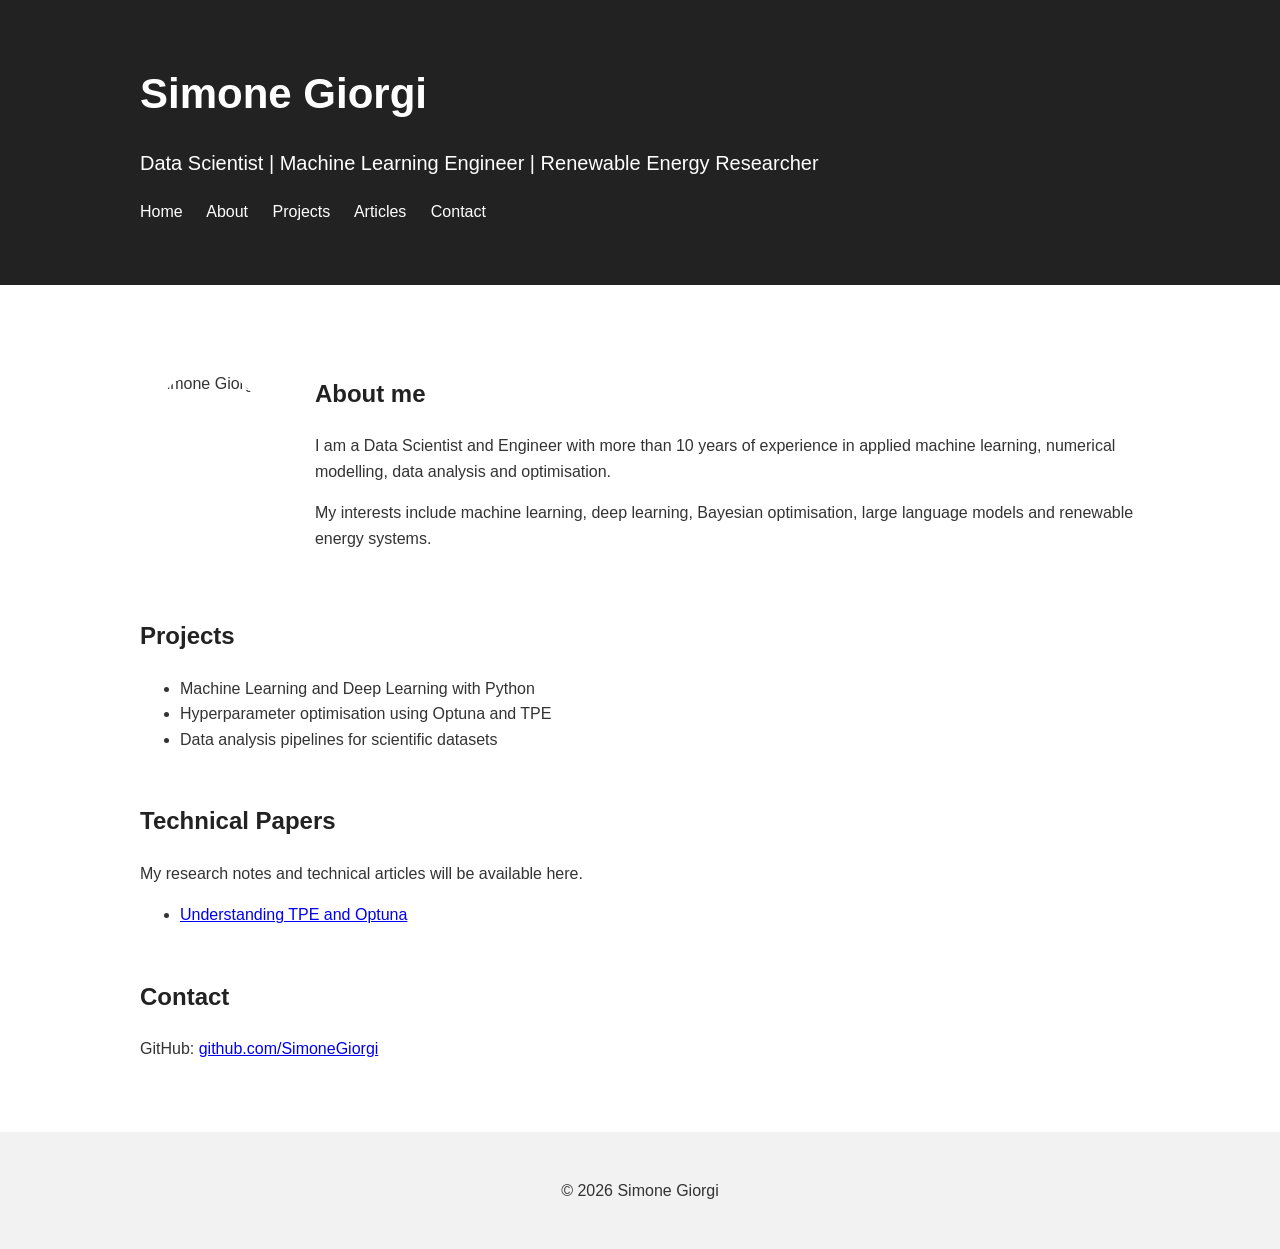
==== index.html @ 5b5c66df "Add publications page and update website navigation" ====
<!DOCTYPE html>
<html lang="en">

<head>

<meta charset="UTF-8">
<meta name="viewport" content="width=device-width, initial-scale=1.0">

<title>Simone Giorgi | Data Scientist</title>

<link rel="stylesheet" href="css/style.css">

</head>


<body>


<header>

<div class="container">

<h1>Simone Giorgi</h1>

<p>
Data Scientist | Machine Learning Engineer | Renewable Energy Researcher
</p>


<nav>

<a href="index.html">Home</a>
<a href="#about">About</a>
<a href="projects.html">Projects</a>
<a href="articles.html">Articles</a>
<a href="#contact">Contact</a>

</nav>

</div>

</header>



<main class="container">


<section id="about">


<div class="profile">


<img src="images/profile.jpg" 
alt="Simone Giorgi">


<div>

<h2>About me</h2>

<p>
I am a Data Scientist and Engineer with more than 10 years
of experience in applied machine learning, numerical modelling,
data analysis and optimisation.
</p>


<p>
My interests include machine learning,
deep learning, Bayesian optimisation,
large language models and renewable energy systems.
</p>

</div>


</div>

</section>



<section id="projects">

<h2>Projects</h2>

<ul>

<li>
Machine Learning and Deep Learning with Python
</li>

<li>
Hyperparameter optimisation using Optuna and TPE
</li>

<li>
Data analysis pipelines for scientific datasets
</li>

</ul>

</section>



<section id="papers">

<h2>Technical Papers</h2>

<p>
My research notes and technical articles will be available here.
</p>


<ul>

<li>
<a href="papers/tpe-optuna.pdf">
Understanding TPE and Optuna
</a>
</li>


</ul>


</section>



<section id="contact">

<h2>Contact</h2>

<p>
GitHub:
<a href="https://github.com/SimoneGiorgi">
github.com/SimoneGiorgi
</a>
</p>


</section>


</main>



<footer>

<p>
© 2026 Simone Giorgi
</p>

</footer>


</body>

</html>
---- css/style.css ----
/* General style */

body {
    font-family: Arial, Helvetica, sans-serif;
    margin: 0;
    background-color: #ffffff;
    color: #333333;
    line-height: 1.6;
}


.container {
    max-width: 1000px;
    margin: auto;
    padding: 20px;
}


/* Header */

header {
    background-color: #222;
    color: white;
    padding: 40px 0;
}


header h1 {
    margin: 0;
    font-size: 42px;
}


header p {
    font-size: 20px;
}


/* Navigation */

nav {
    margin-top: 20px;
}


nav a {
    color: white;
    text-decoration: none;
    margin-right: 20px;
}


/* Profile */

.profile {
    display: flex;
    align-items: center;
    gap: 40px;
}


.profile img {
    width: 180px;
    height: 180px;
    border-radius: 50%;
    object-fit: cover;
}


/* Sections */

section {
    margin: 50px 0;
}


h2 {
    color: #222;
}


/* Footer */

footer {
    text-align: center;
    padding: 30px;
    background: #f2f2f2;
}



.article {

    border: 1px solid #ddd;
    padding: 25px;
    margin: 30px 0;
    border-radius: 10px;

}


.button {

    display: inline-block;
    background: #222;
    color: white;

    padding: 10px 20px;

    margin-right: 15px;

    text-decoration: none;

    border-radius: 5px;

}


.button:hover {

    opacity: 0.8;

}
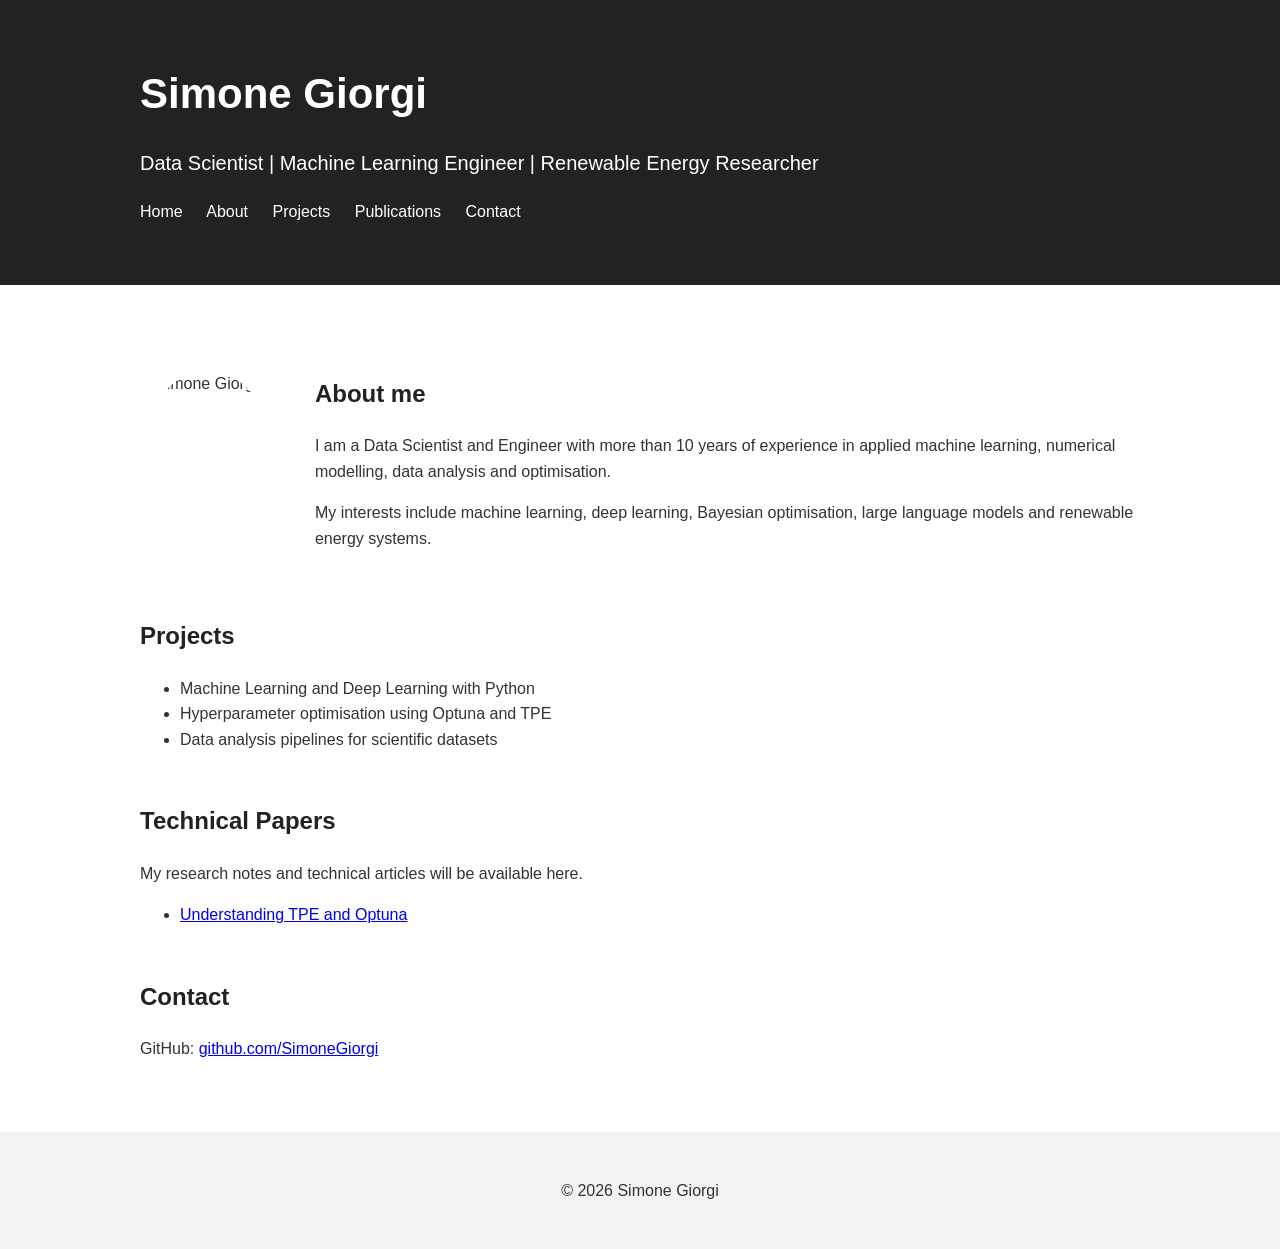
==== commit 497eaba8: "Add publications page and update website navigation" ====
--- a/index.html
+++ b/index.html
@@ -32,7 +32,7 @@
 <a href="index.html">Home</a>
 <a href="#about">About</a>
 <a href="projects.html">Projects</a>
-<a href="articles.html">Articles</a>
+<a href="publications.html">Publications</a>
 <a href="#contact">Contact</a>
 
 </nav>
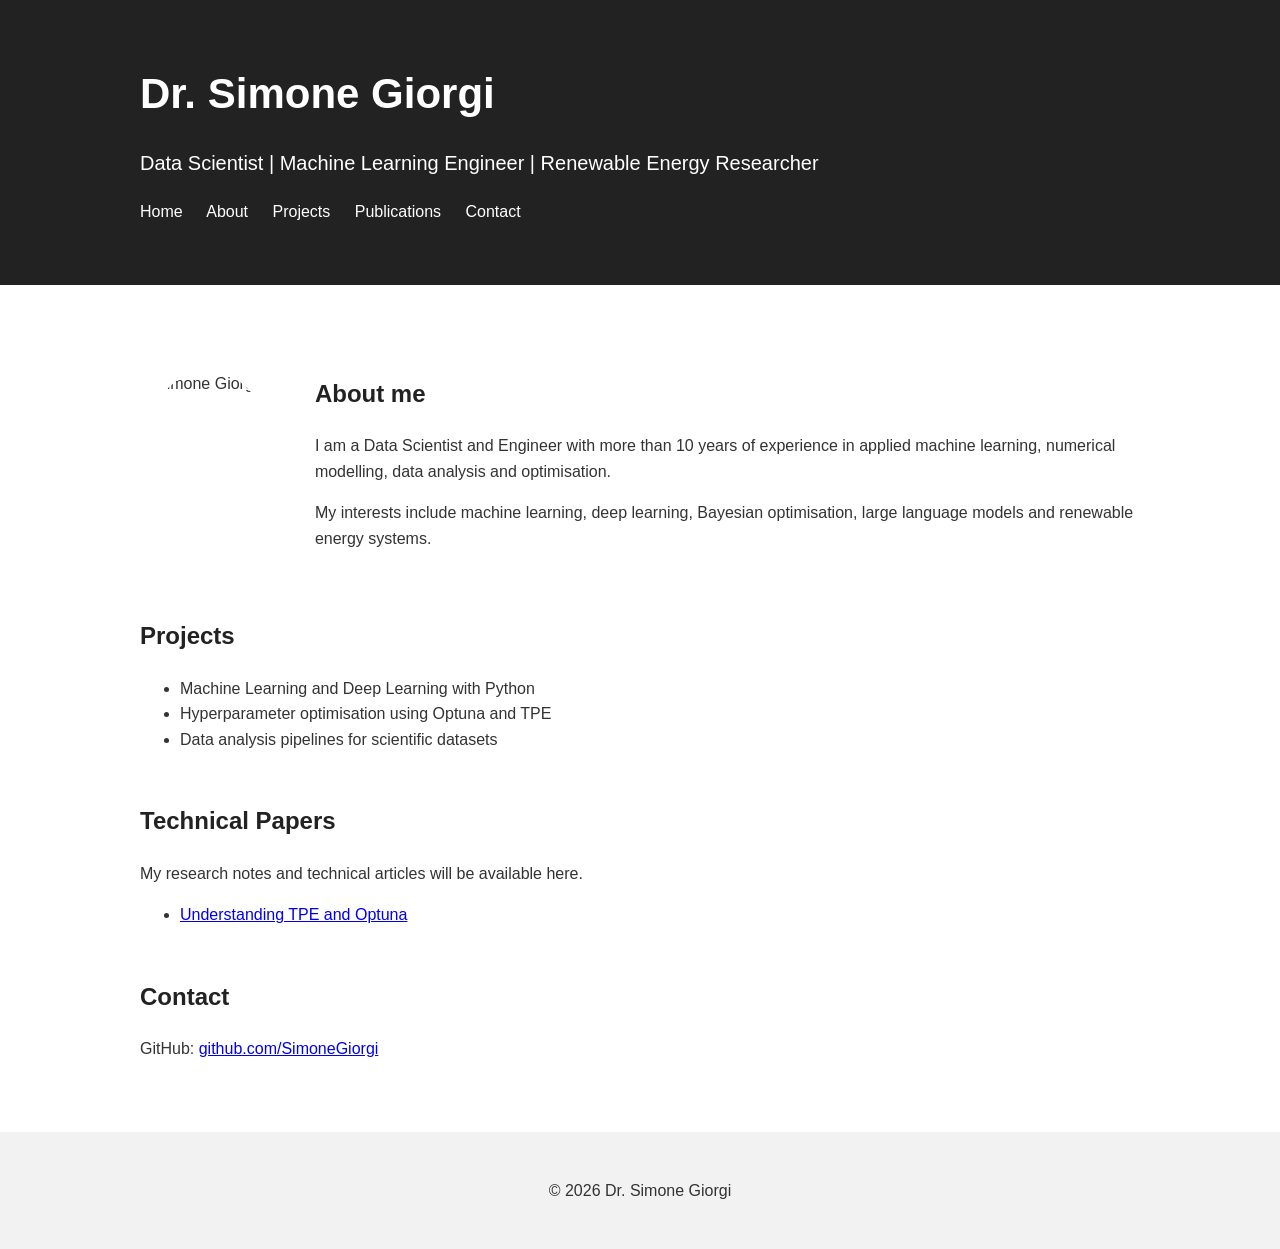
==== commit 77d6110b: "Add publications page and update website navigation" ====
--- a/index.html
+++ b/index.html
@@ -6,7 +6,7 @@
 <meta charset="UTF-8">
 <meta name="viewport" content="width=device-width, initial-scale=1.0">
 
-<title>Simone Giorgi | Data Scientist</title>
+<title>Dr. Simone Giorgi | Data Scientist</title>
 
 <link rel="stylesheet" href="css/style.css">
 
@@ -20,7 +20,7 @@
 
 <div class="container">
 
-<h1>Simone Giorgi</h1>
+<h1>Dr. Simone Giorgi</h1>
 
 <p>
 Data Scientist | Machine Learning Engineer | Renewable Energy Researcher
@@ -153,7 +153,7 @@
 <footer>
 
 <p>
-© 2026 Simone Giorgi
+© 2026 Dr. Simone Giorgi
 </p>
 
 </footer>
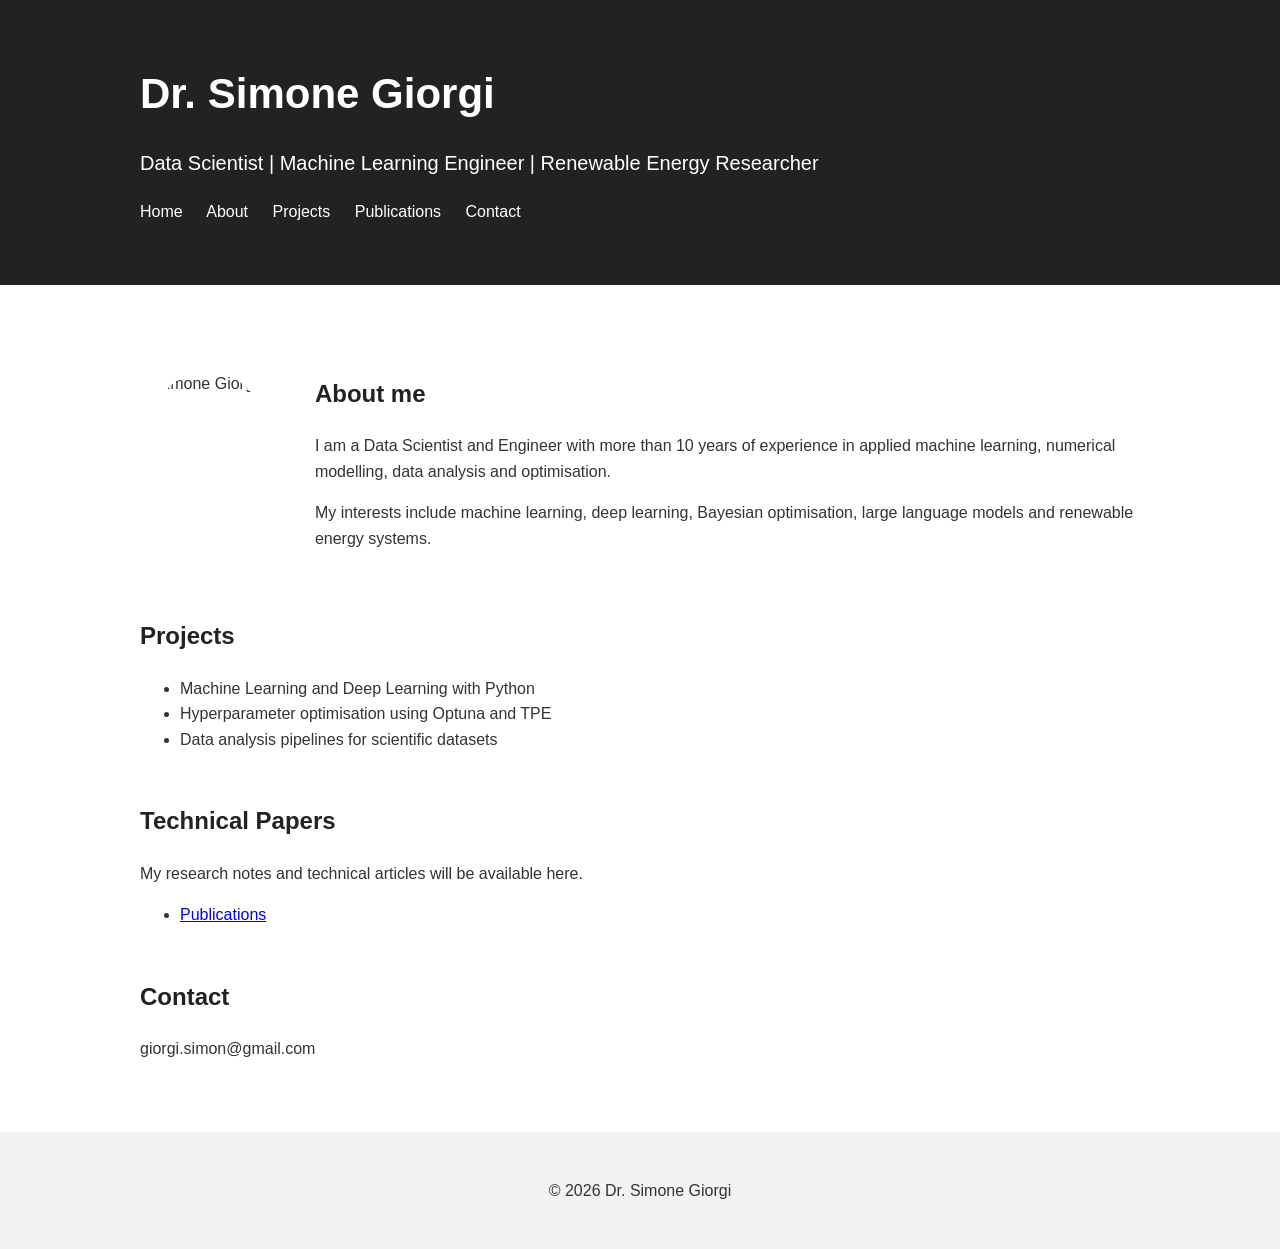
==== commit a7a0c124: "Add publications page and update website navigation" ====
--- a/index.html
+++ b/index.html
@@ -102,9 +102,9 @@
 
 </ul>
 
-</section>
 
 
+</section>
 
 <section id="papers">
 
@@ -114,14 +114,12 @@
 My research notes and technical articles will be available here.
 </p>
 
-
 <ul>
 
 <li>
-<a href="papers/tpe-optuna.pdf">
-Understanding TPE and Optuna
-</a>
+<a href="publications.html">Publications</a>
 </li>
+
 
 
 </ul>
@@ -136,9 +134,7 @@
 <h2>Contact</h2>
 
 <p>
-GitHub:
-<a href="https://github.com/SimoneGiorgi">
-github.com/SimoneGiorgi
+giorgi.simon@gmail.com
 </a>
 </p>
 
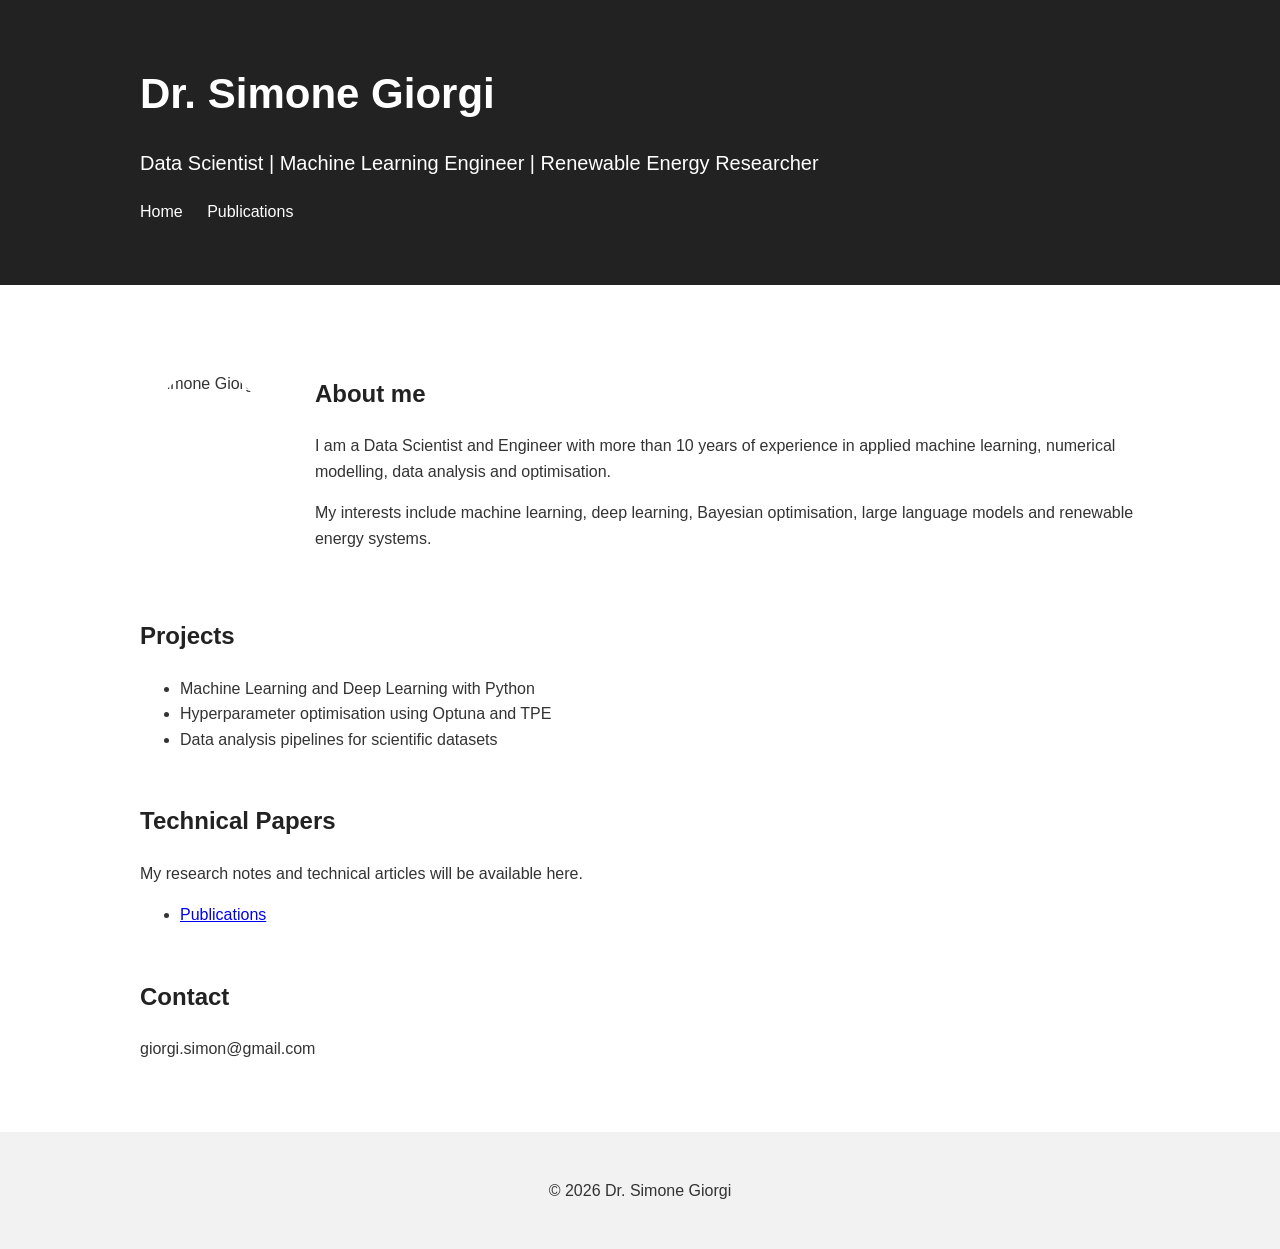
==== commit 1a44e6d3: "Add publications page and update website navigation" ====
--- a/index.html
+++ b/index.html
@@ -30,10 +30,10 @@
 <nav>
 
 <a href="index.html">Home</a>
-<a href="#about">About</a>
-<a href="projects.html">Projects</a>
+<!-- <a href="#about">About</a> -->
+<!-- <a href="projects.html">Projects</a> -->
 <a href="publications.html">Publications</a>
-<a href="#contact">Contact</a>
+<!-- <a href="#contact">Contact</a> -->
 
 </nav>
 
--- a/css/style.css
+++ b/css/style.css
@@ -120,4 +120,64 @@
 
     opacity: 0.8;
 
+}
+
+/* =============================== */
+/* PDF Viewer Page                 */
+/* =============================== */
+
+
+.pdf-page {
+
+    margin: 0;
+    background-color: #ffffff;
+
+}
+
+
+
+.pdf-container {
+
+    width: 100%;
+
+    margin: 0;
+
+    padding: 0;
+
+}
+
+
+
+.pdf-title {
+
+    padding: 20px;
+
+}
+
+
+
+.pdf-title h1 {
+
+    margin-top: 0;
+
+    margin-bottom: 15px;
+
+    font-size: 32px;
+
+}
+
+
+
+/* PDF occupies all remaining screen */
+
+.pdf-viewer {
+
+    display: block;
+
+    width: 100%;
+
+    height: calc(100vh - 150px);
+
+    border: none;
+
 }
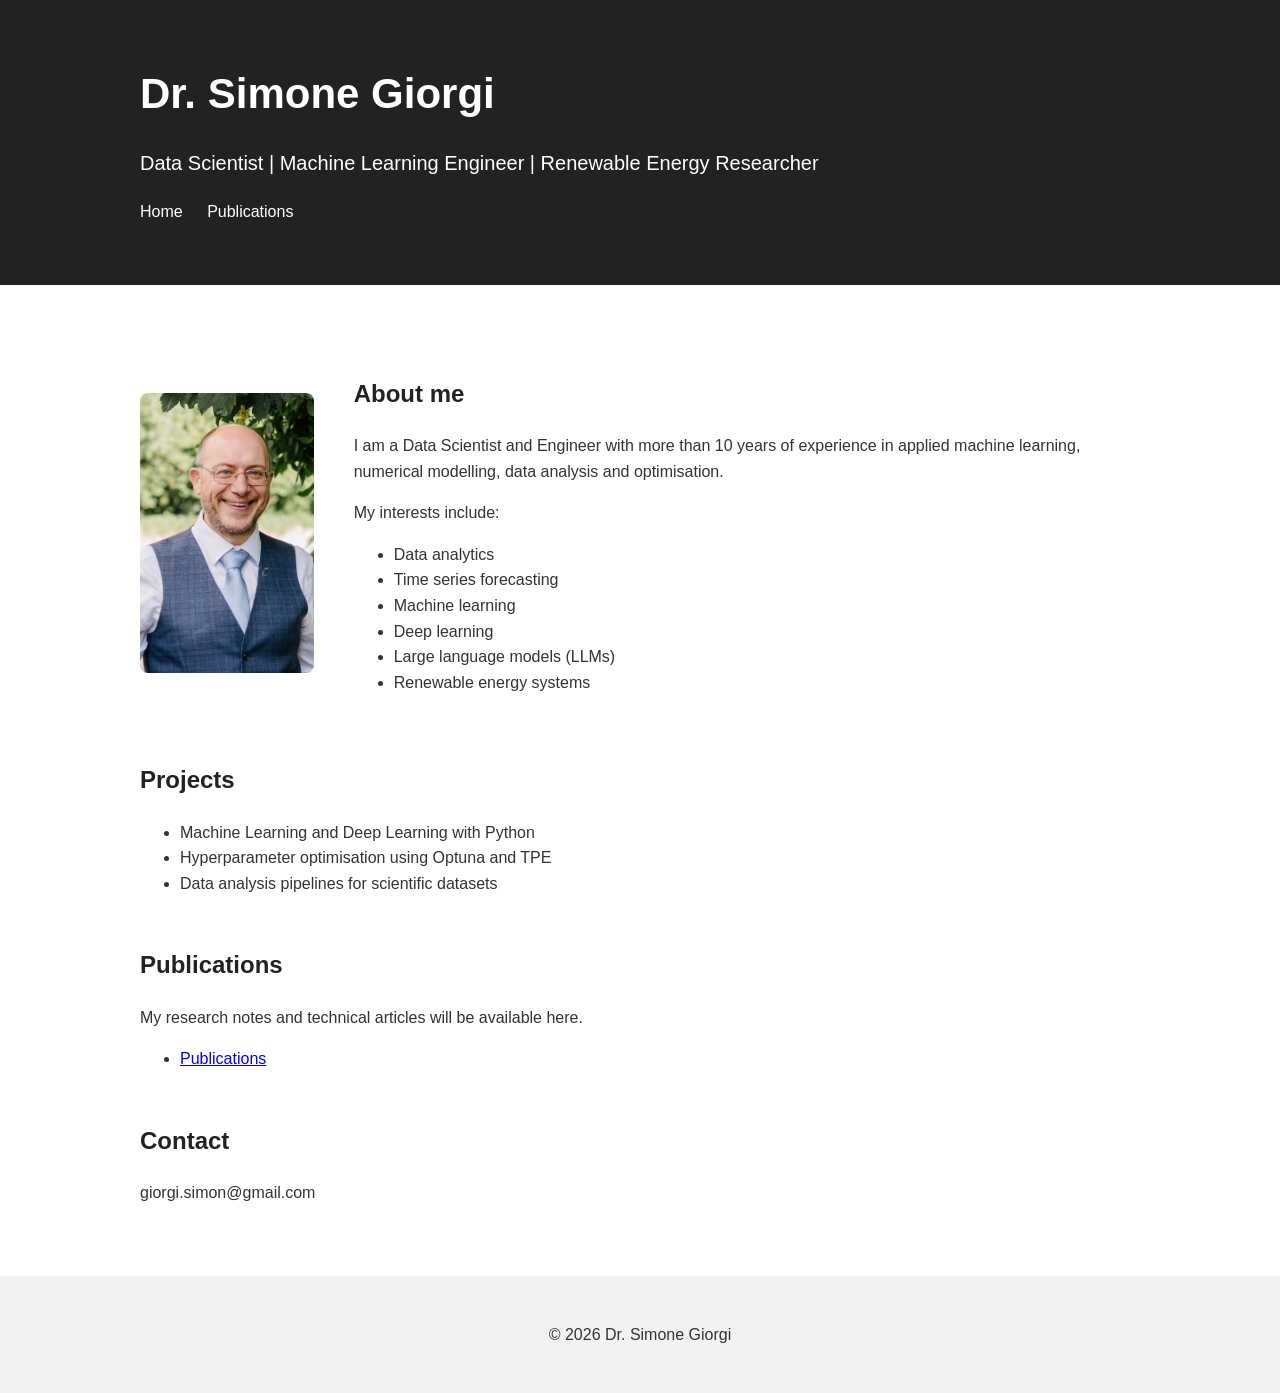
==== commit de7a6bb8: "Describe the changes" ====
--- a/index.html
+++ b/index.html
@@ -68,10 +68,17 @@
 
 
 <p>
-My interests include machine learning,
-deep learning, Bayesian optimisation,
-large language models and renewable energy systems.
+My interests include:
 </p>
+
+<ul>
+  <li>Data analytics</li>
+  <li>Time series forecasting</li>
+  <li>Machine learning</li>
+  <li>Deep learning</li>
+  <li>Large language models (LLMs)</li>
+  <li>Renewable energy systems</li>
+</ul>
 
 </div>
 
@@ -108,7 +115,7 @@
 
 <section id="papers">
 
-<h2>Technical Papers</h2>
+<h2>Publications</h2>
 
 <p>
 My research notes and technical articles will be available here.
--- a/css/style.css
+++ b/css/style.css
@@ -60,11 +60,12 @@
 
 
 .profile img {
-    width: 180px;
-    height: 180px;
-    border-radius: 50%;
+    width: 220px;
+    height: 280px;
     object-fit: cover;
-}
+    border-radius: 8px;
+}
+
 
 
 /* Sections */
@@ -89,9 +90,27 @@
 
 
 
+.section-title {
+    font-size: 2rem;
+    color: #1565C0;
+    margin-top: 60px;
+    margin-bottom: 15px;
+    display: inline-block;   /* makes the h2 width equal to the text */
+}
+
+.section-title::after {
+    content: "";
+    display: block;
+    width: 100%;             /* same width as the text */
+    height: 4px;
+    background: #1565C0;
+    margin-top: 8px;
+}
+
+
 .article {
 
-    border: 1px solid #ddd;
+    border: 5px solid #ddd;
     padding: 25px;
     margin: 30px 0;
     border-radius: 10px;
@@ -99,27 +118,46 @@
 }
 
 
+
+
+/* Common style for all buttons */
 .button {
-
     display: inline-block;
-    background: #222;
     color: white;
-
     padding: 10px 20px;
-
     margin-right: 15px;
-
     text-decoration: none;
-
     border-radius: 5px;
-
-}
-
-
+    transition: opacity 0.2s ease;
+}
+
+/* Button colors */
+.button-download {
+    background: #1565C0;   /* Blue */
+}
+
+.button-read {
+    background: #424242;   /* Dark gray */
+}
+
+.button-medium {
+    background: #00AB6C;   /* Medium green */
+}
+
+/* Hover effect */
 .button:hover {
-
     opacity: 0.8;
-
+}
+
+/* Mobile layout */
+@media (max-width: 768px) {
+    .button {
+        display: block;
+        width: 220px;
+        text-align: center;
+        margin-right: 0;
+        margin-bottom: 12px;
+    }
 }
 
 /* =============================== */
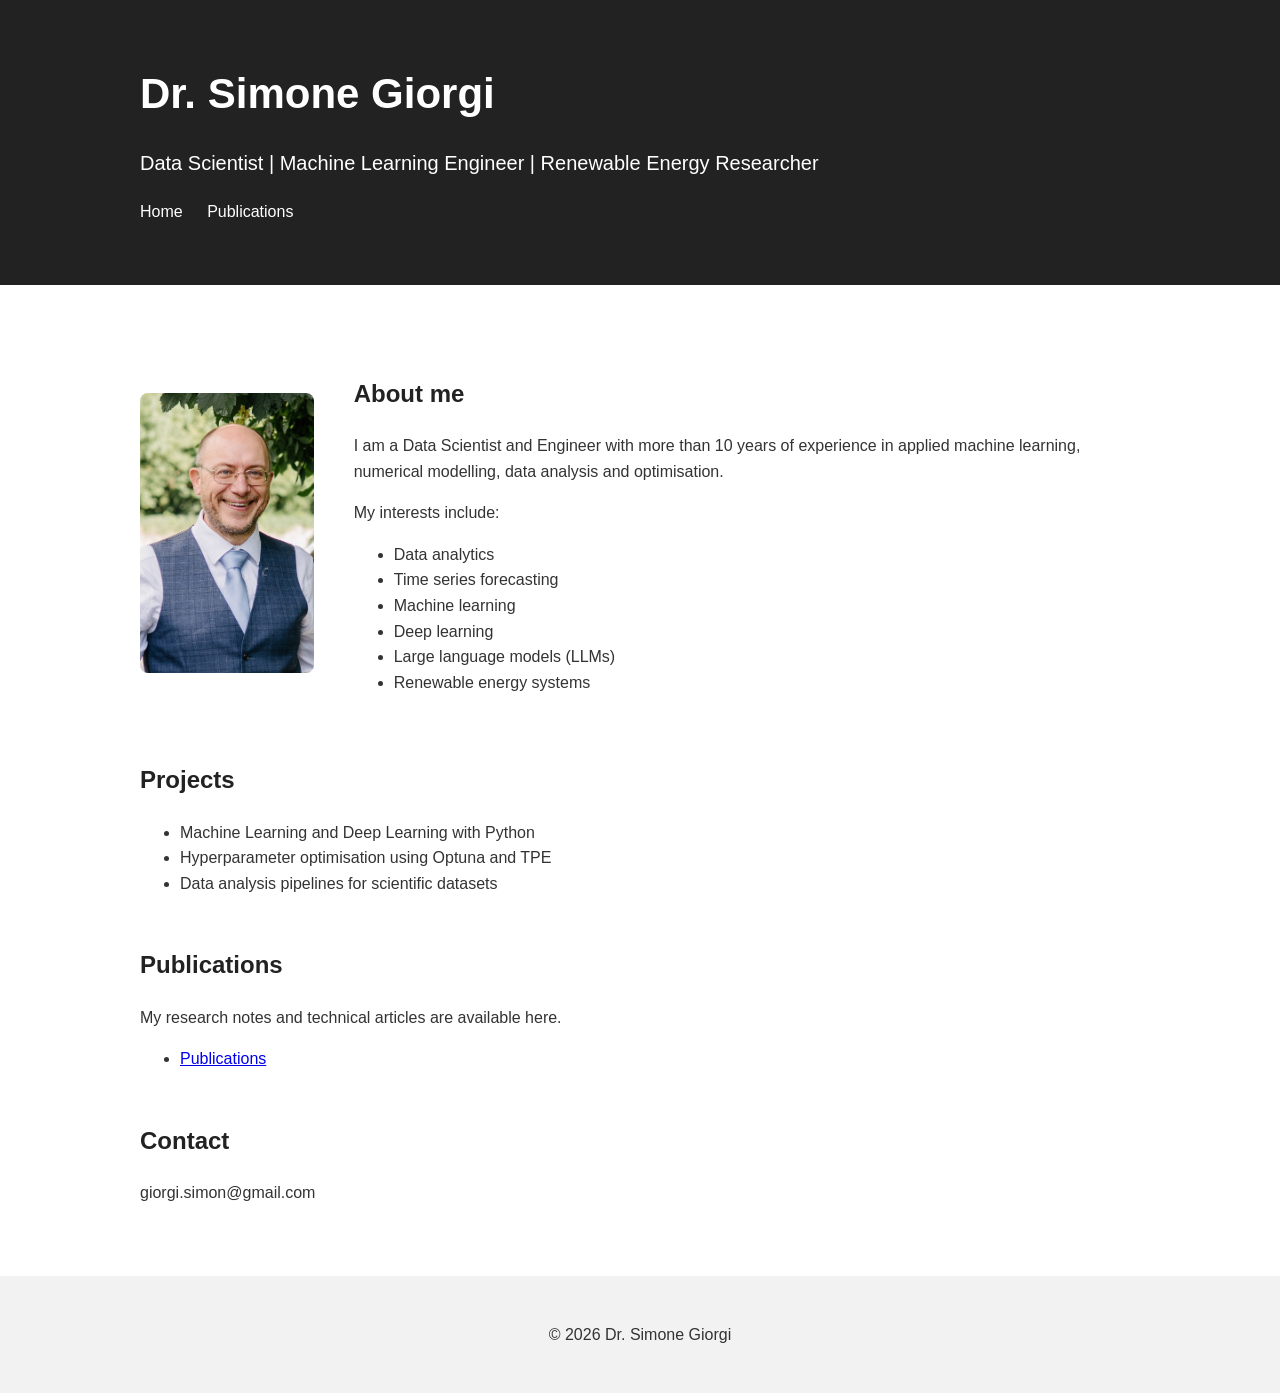
==== commit 2185f727: "Describe the changes" ====
--- a/index.html
+++ b/index.html
@@ -118,7 +118,7 @@
 <h2>Publications</h2>
 
 <p>
-My research notes and technical articles will be available here.
+My research notes and technical articles are available here.
 </p>
 
 <ul>
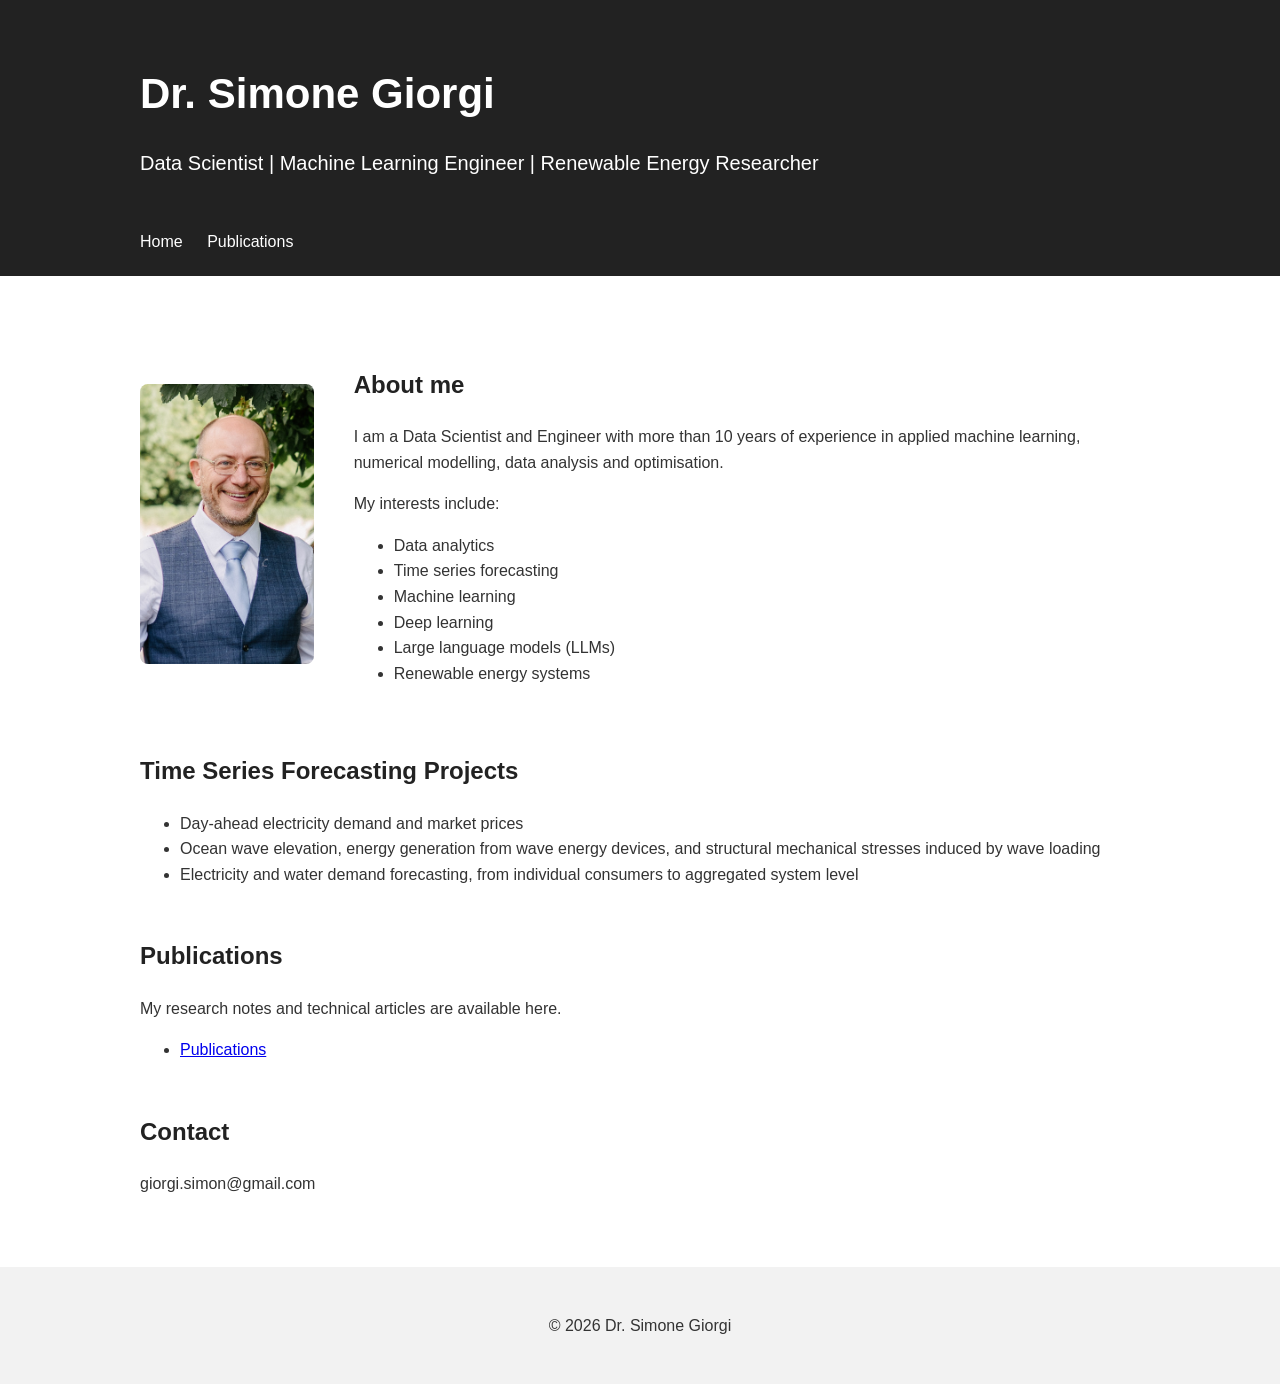
==== commit 90287dcc: "xxx" ====
--- a/index.html
+++ b/index.html
@@ -91,20 +91,20 @@
 
 <section id="projects">
 
-<h2>Projects</h2>
+<h2>Time Series Forecasting Projects</h2>
 
 <ul>
 
 <li>
-Machine Learning and Deep Learning with Python
+Day-ahead electricity demand and market prices
 </li>
 
 <li>
-Hyperparameter optimisation using Optuna and TPE
+Ocean wave elevation, energy generation from wave energy devices, and structural mechanical stresses induced by wave loading
 </li>
 
 <li>
-Data analysis pipelines for scientific datasets
+Electricity and water demand forecasting, from individual consumers to aggregated system level
 </li>
 
 </ul>
--- a/css/style.css
+++ b/css/style.css
@@ -21,7 +21,7 @@
 header {
     background-color: #222;
     color: white;
-    padding: 40px 0;
+    padding: 40px 0 1px 0;
 }
 
 
@@ -39,7 +39,7 @@
 /* Navigation */
 
 nav {
-    margin-top: 20px;
+    margin-top: 50px;
 }
 
 
@@ -218,4 +218,22 @@
 
     border: none;
 
+}
+
+
+.publication-nav {
+    text-align: center;
+    margin: 25px 0 40px;
+    font-size: 1.05rem;
+}
+
+.publication-nav a {
+    color: #1565C0;
+    text-decoration: none;
+    font-weight: 600;
+    margin: 0 10px;
+}
+
+.publication-nav a:hover {
+    text-decoration: underline;
 }
